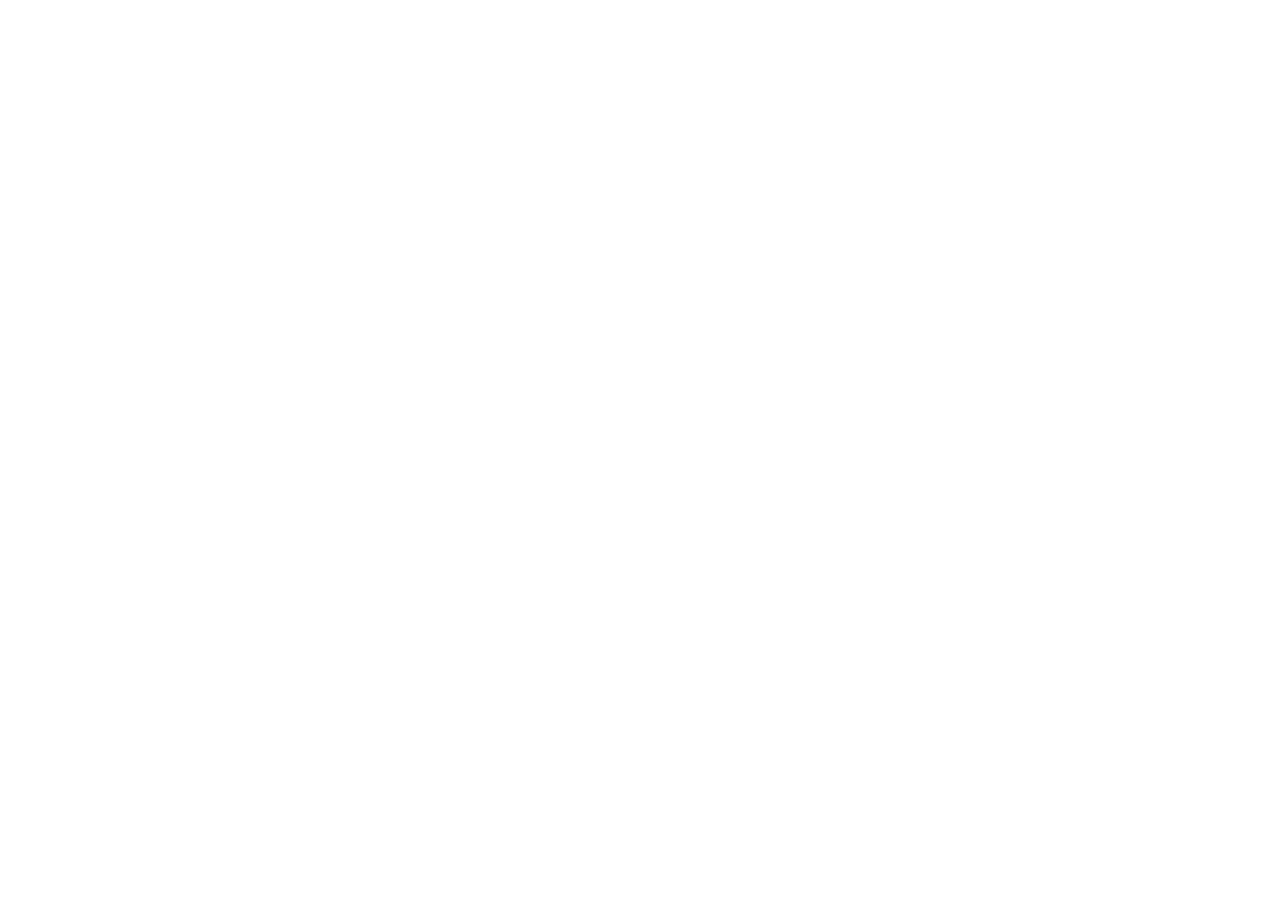
==== Asia/preview/preview.html @ 1db51cf9 "Add files via upload" ====
<!DOCTYPE html>
<html lang="en">
<head>
    <meta charset="UTF-8">
    <title>Приветственная страница</title>
    <meta name="viewport" content="width=device-width, initial-scale=1.0">


    <link rel="preconnect" href="https://fonts.googleapis.com">
    <link rel="preconnect" href="https://fonts.gstatic.com" crossorigin>
    <link href="https://fonts.googleapis.com/css2?family=Open+Sans:wght@400;700&display=swap" rel="stylesheet">

    <link rel="stylesheet" href="./styles/preview.css">

</head>
<body>
    <div class="welcome">
        <div class="welcome__container">
            <div class="central">
                <img src="../image/logo.png" alt="" class="central__logo">
                <img src="../image/shades.png" alt="" class="central__shade">
                <div class="central__text">
                    Открой для себя Азию
                </div>
                <a href="../main/index.html" class="central__link"><button class="button">Войти</button></a>
            </div>
        </div>
    </div>
</body>
</html>
---- Asia/preview/styles/preview.css ----
.welcome {
    display: flex;
    position: fixed;
    top: 0;
    left: 0;
    width: 100%;
    height: 100%;
    align-items: center;
    justify-content: center;
    background: url(../../image/preview-bg.png) center bottom / cover no-repeat;
}

.welcome__container {
    width: 591px;
    height: 248px;
}

.central__logo {
    position: relative;
}

.central__shade {
    position: absolute;
    z-index: -1;
    top: -56px;
    
}

.central {
    display: flex;
    flex-direction: column;
    align-items: center;
}

.central__text {
    font-family: Open Sans;
    font-size: 18px;
    font-weight: 400;
    line-height: 25px;
    letter-spacing: 0px;
    text-align: center;
    color: #FFFFFF;


}

.button {
    background: #F5170E;
    color: #fff;
    font-family: 'Open Sans', sans-serif;
    font-weight: 700;
    border-radius: 35px;
    min-width: 168px;
    min-height: 55px;
    cursor: pointer;
    border: 1px solid transparent;
    padding: 0;
}

.central__link {
    margin-top: 52px;
}


.central {
    opacity: 0;
    animation: zoom .9s ease-in;
    animation-fill-mode: forwards;
}

@keyframes zoom {
    from {
        transform: scale(.7);
    }

    20% {
        transform: scale(1.15);
    }

    40% {
        transform: scale(.9);
    }

    60% {
        transform: scale(1.1);
    }

    80% {
        transform: scale(.95);
    }

    to {
        opacity: 1;
        transform: scale(1);
    }
}
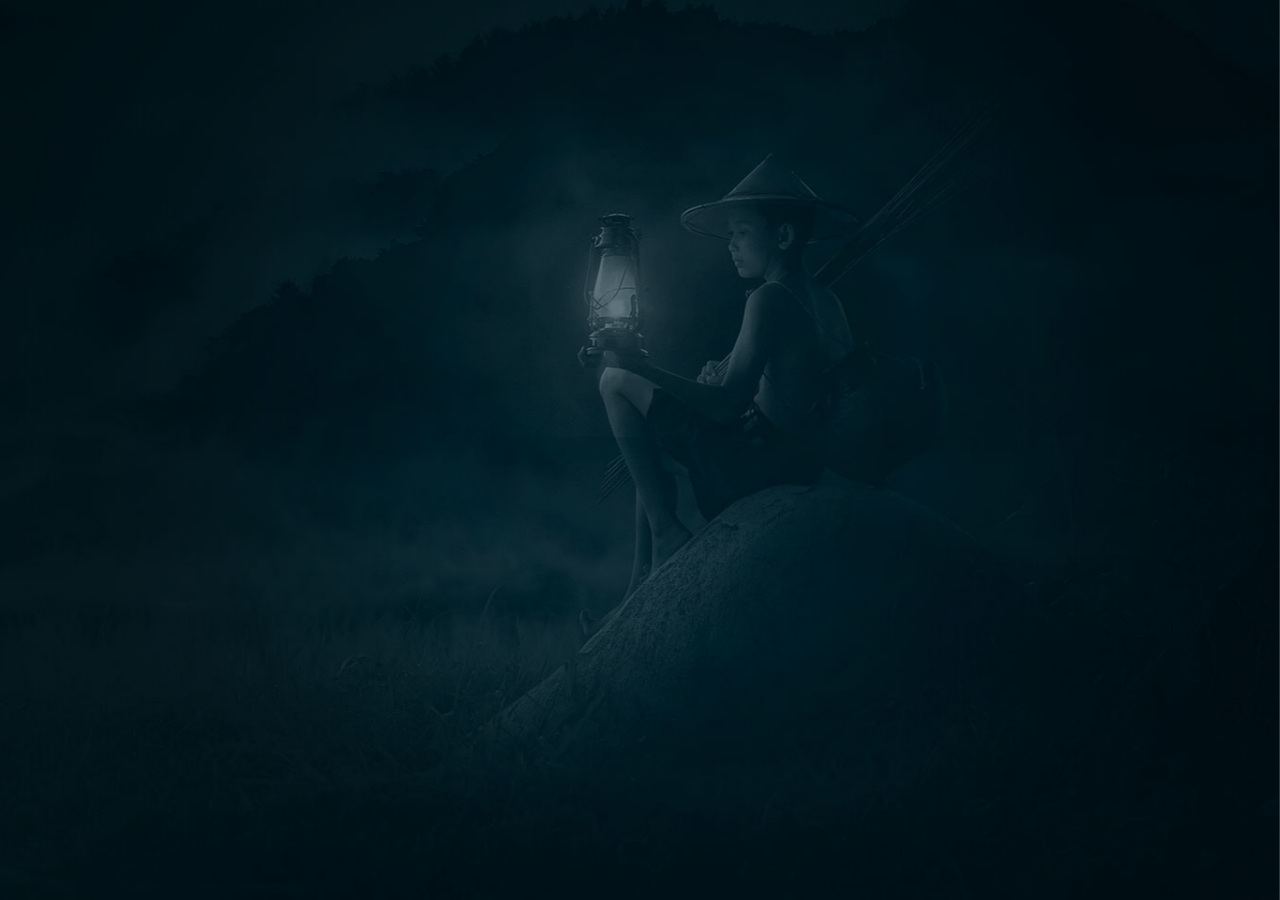
==== commit 3ceddbbc: "commit" ====
--- a/Asia/preview/preview.html
+++ b/Asia/preview/preview.html
@@ -22,7 +22,7 @@
                 <div class="central__text">
                     Открой для себя Азию
                 </div>
-                <a href="../main/index.html" class="central__link"><button class="button">Войти</button></a>
+                <a href="../index/index.html" class="central__link"><button class="button">Войти</button></a>
             </div>
         </div>
     </div>
